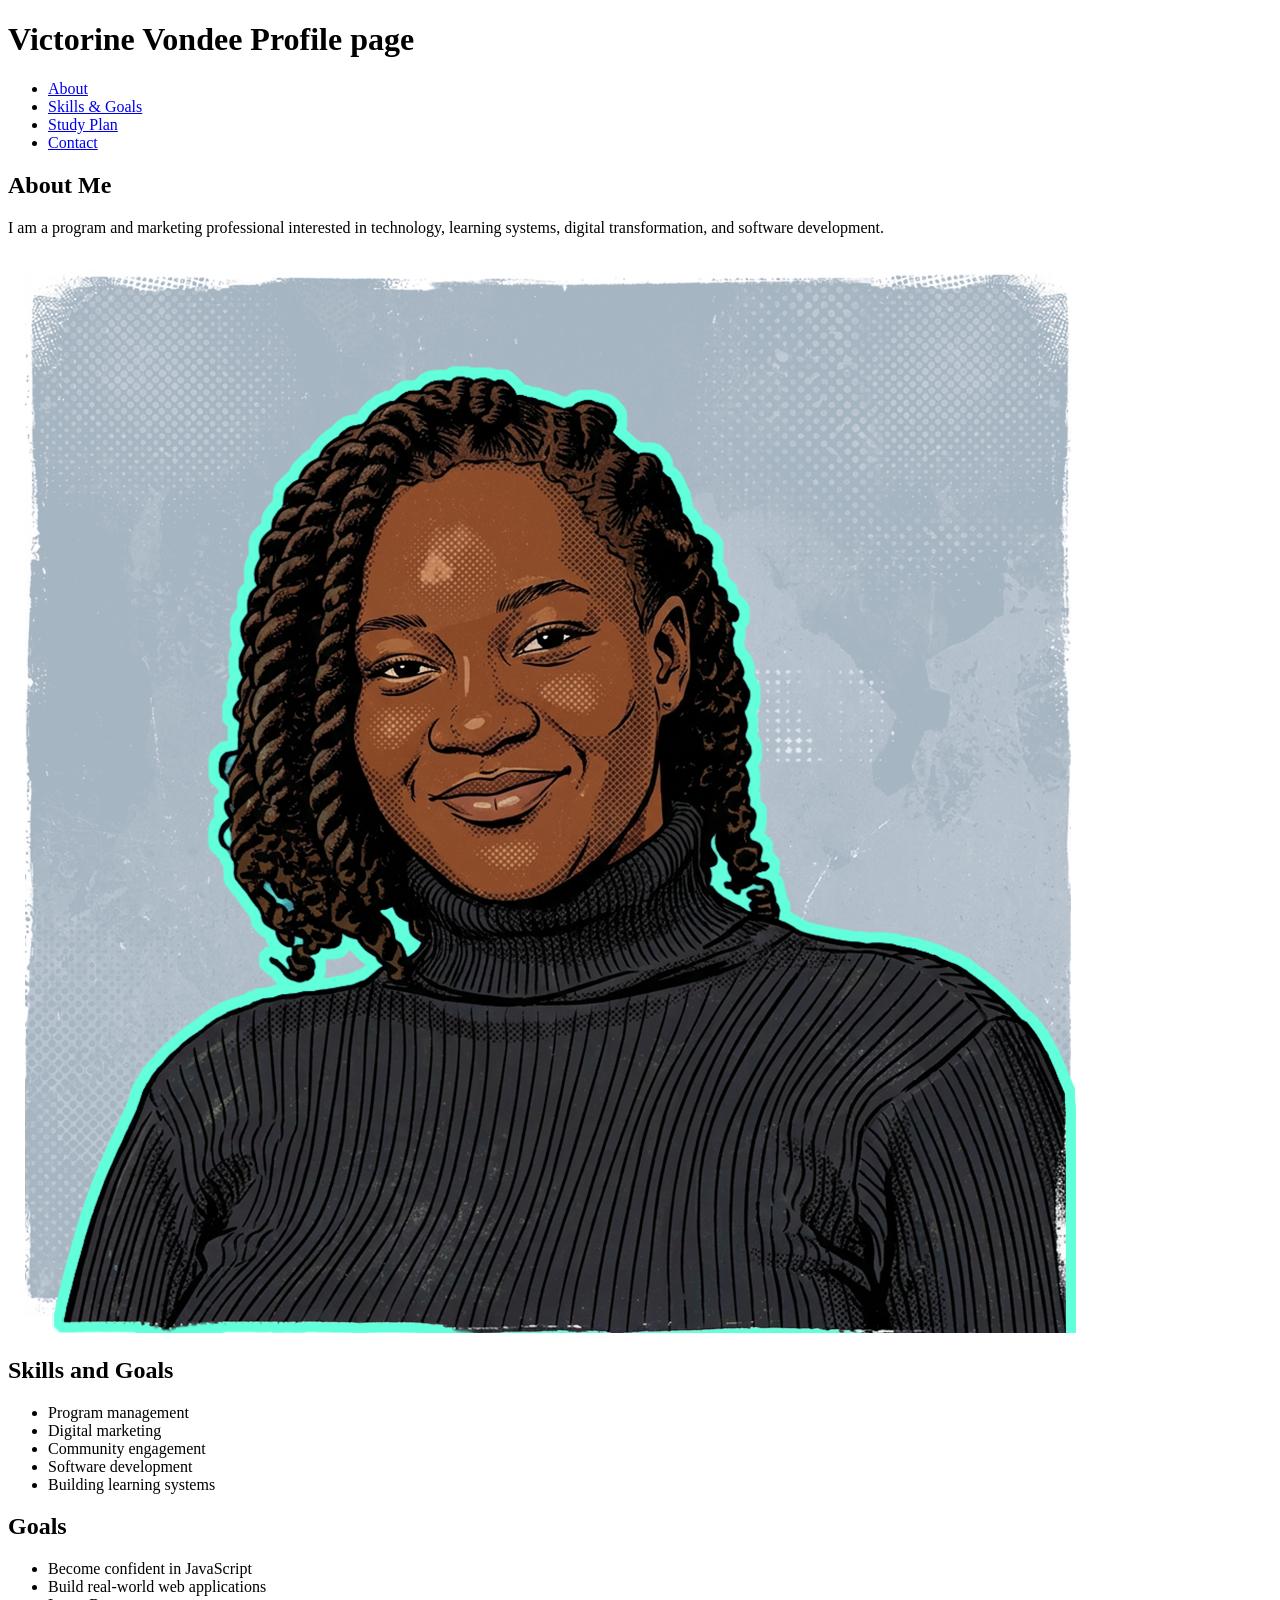
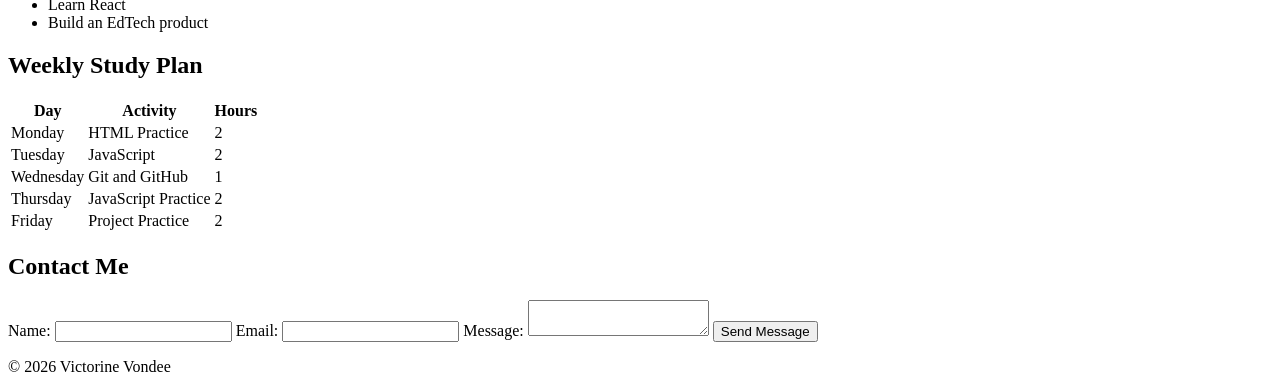
==== profile.html @ f6749c2d "Build personal profile page" ====
<!DOCTYPE html>
<html lang="en">
<head>
	<meta charset="UTF-8">
	<meta name="viewport" content="width=device-width, initial-scale=1.0">
	<title>Victorine Vondee</title>
</head>

<body>
<header>
	<h1>Victorine Vondee Profile page</h1>
</header>
<nav>
    <ul>
        <li><a href="#about">About</a></li>
        <li><a href="#skills">Skills & Goals</a></li>
        <li><a href="#study-plan">Study Plan</a></li>
        <li><a href="#contact">Contact</a></li>
    </ul>
</nav>
<main>
<section id="about">
    <h2>About Me</h2>

    <p>
        I am a program and marketing professional interested in technology,
        learning systems, digital transformation, and software development.
    </p>
    <img src="Images/victorinevondee.png" alt="Victorine Vondee smiling for a profile photo">

</section>

<section id="skills">
    <h2>Skills and Goals</h2>

    <ul>
        <li>Program management</li>
        <li>Digital marketing</li>
        <li>Community engagement</li>
        <li>Software development</li>
        <li>Building learning systems</li>
    </ul>
</section>

<section id="goals">
    <h2>Goals</h2>
    <ul>
        <li>Become confident in JavaScript</li>
        <li>Build real-world web applications</li>
        <li>Learn React</li>
        <li>Build an EdTech product</li>
    </ul>
</section>

<section id="study-plan">
    <h2>Weekly Study Plan</h2>

    <table>
        <thead>
            <tr>
                <th>Day</th>
                <th>Activity</th>
                <th>Hours</th>
            </tr>
        </thead>

        <tbody>
            <tr>
                <td>Monday</td>
                <td>HTML Practice</td>
                <td>2</td>
            </tr>

            <tr>
                <td>Tuesday</td>
                <td>JavaScript</td>
                <td>2</td>
            </tr>

            <tr>
                <td>Wednesday</td>
                <td>Git and GitHub</td>
                <td>1</td>
            </tr>

            <tr>
                <td>Thursday</td>
                <td>JavaScript Practice</td>
                <td>2</td>
            </tr>

            <tr>
                <td>Friday</td>
                <td>Project Practice</td>
                <td>2</td>
            </tr>
        </tbody>
    </table>
</section>
<section id="contact">
    <h2>Contact Me</h2>

    <form>
     <label for="name">Name:</label>
<input type="text" id="name" name="name">   

<label for="email">Email:</label>
<input type="email" id="email" name="email">

<label for="message">Message:</label>
<textarea id="message" name="message"></textarea>

 <button type="submit">Send Message</button>

    </form>
</section>

</main>
<footer>
    <p>&copy; 2026 Victorine Vondee</p>
</footer>
</body>
</html>
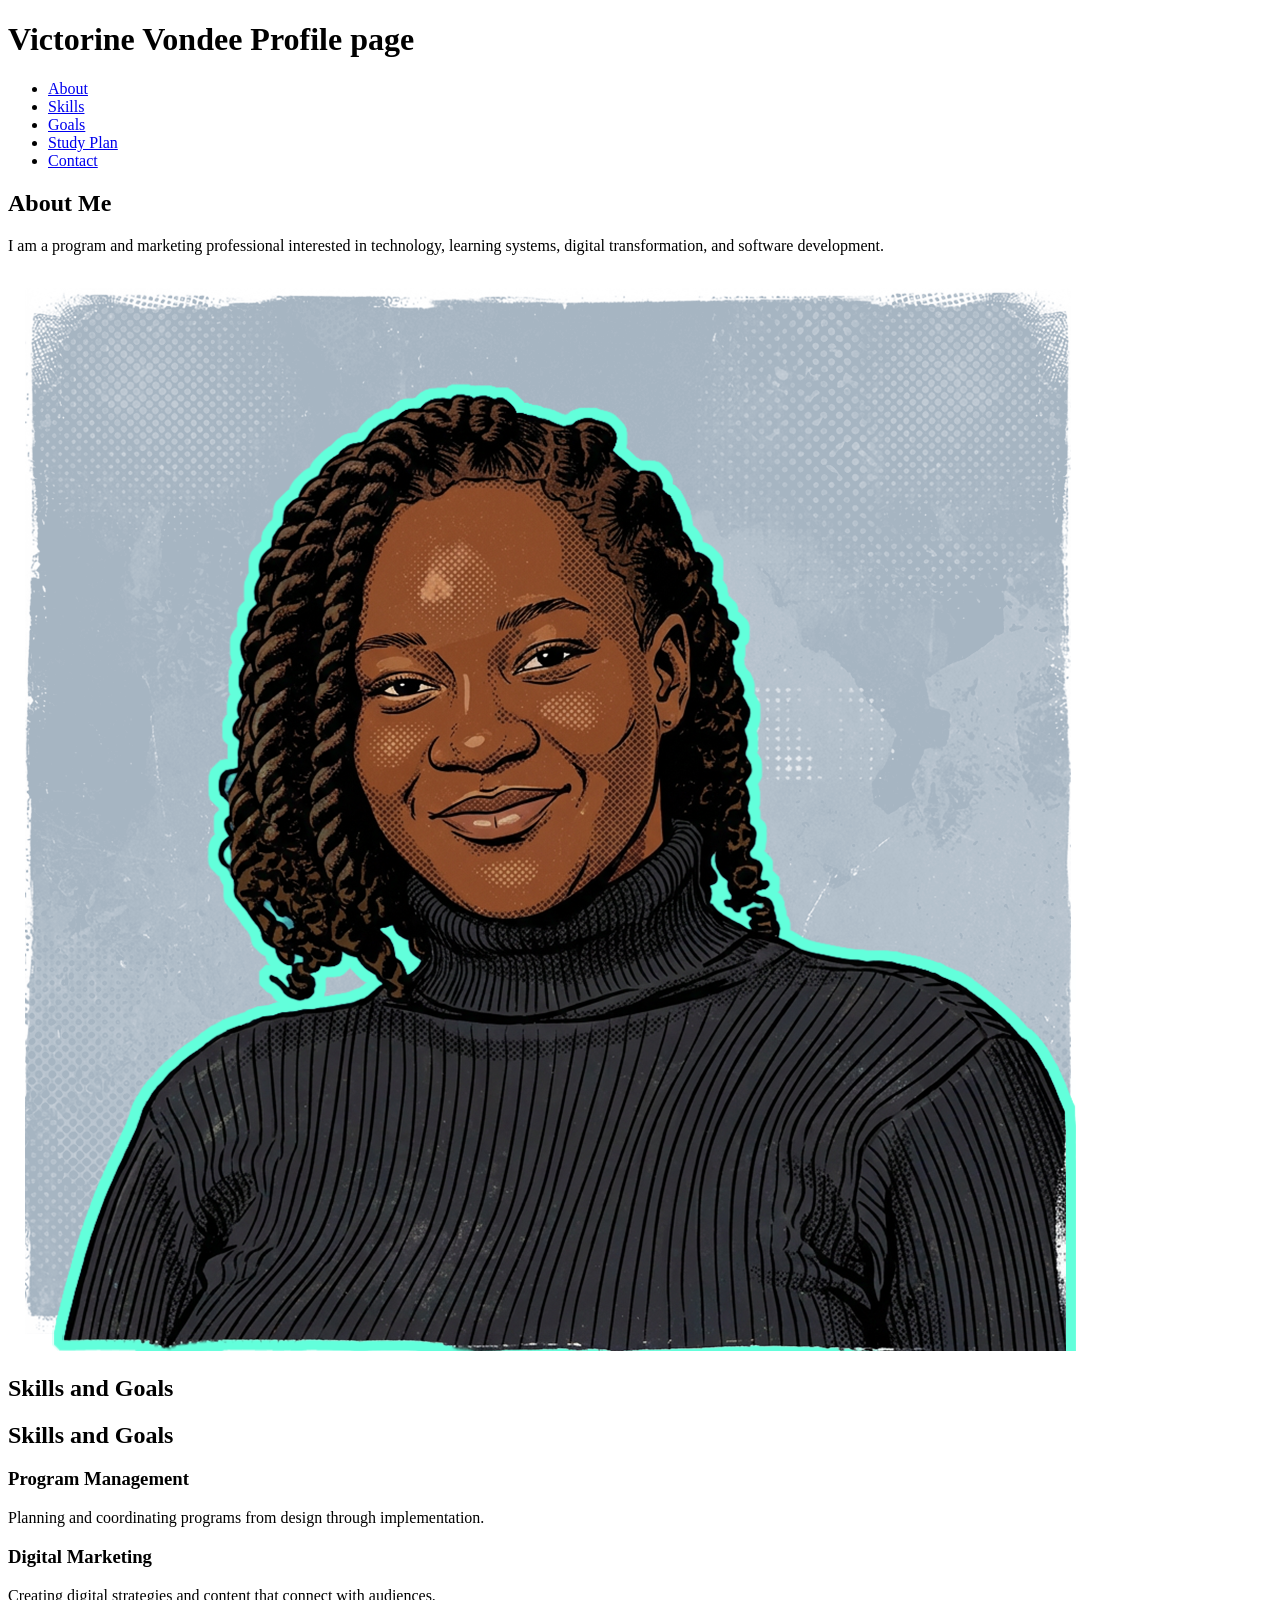
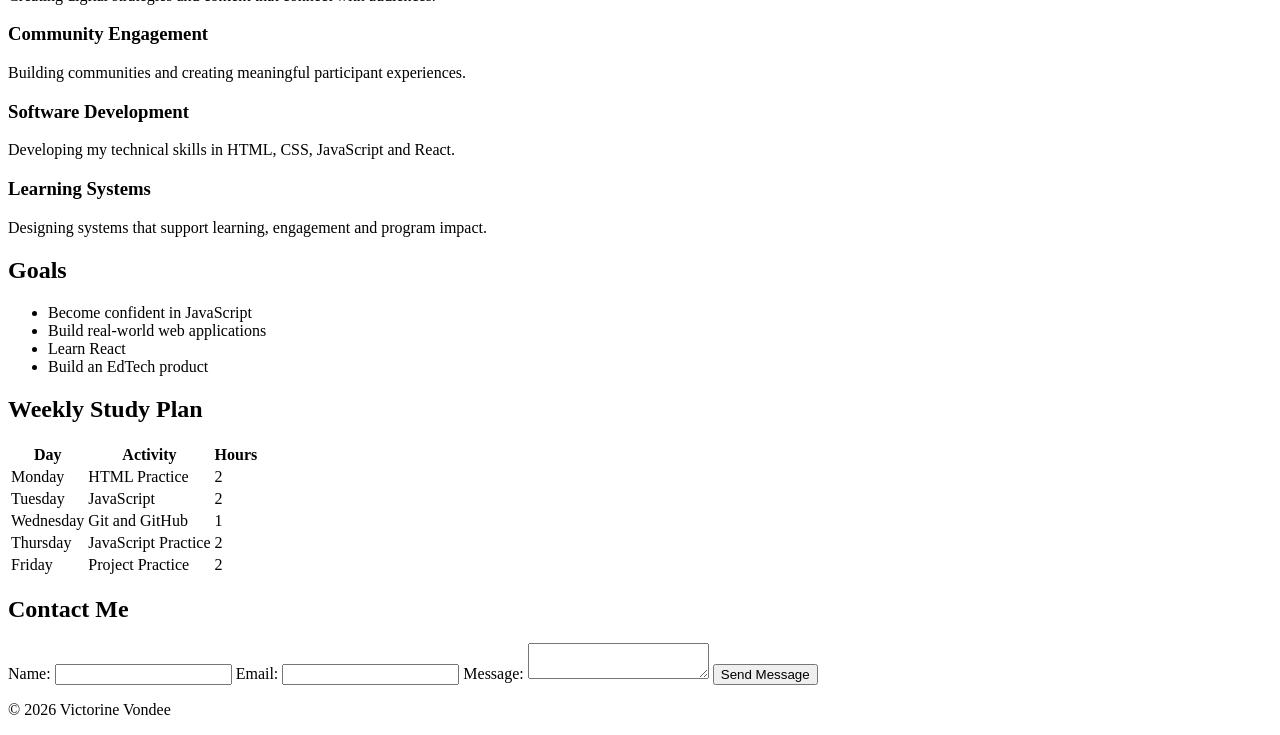
==== commit 13642697: "Style profile page and make it responsive" ====
--- a/profile.html
+++ b/profile.html
@@ -4,6 +4,7 @@
 	<meta charset="UTF-8">
 	<meta name="viewport" content="width=device-width, initial-scale=1.0">
 	<title>Victorine Vondee</title>
+    <link rel="stylesheet" href="style.css">
 </head>
 
 <body>
@@ -13,7 +14,8 @@
 <nav>
     <ul>
         <li><a href="#about">About</a></li>
-        <li><a href="#skills">Skills & Goals</a></li>
+        <li><a href="#skills">Skills</a></li>
+        <li><a href="#goals">Goals</a></li>
         <li><a href="#study-plan">Study Plan</a></li>
         <li><a href="#contact">Contact</a></li>
     </ul>
@@ -33,13 +35,36 @@
 <section id="skills">
     <h2>Skills and Goals</h2>
 
-    <ul>
-        <li>Program management</li>
-        <li>Digital marketing</li>
-        <li>Community engagement</li>
-        <li>Software development</li>
-        <li>Building learning systems</li>
-    </ul>
+    <section id="skills">
+    <h2>Skills and Goals</h2>
+
+    <div class="skills-container">
+        <div class="skill-card">
+            <h3>Program Management</h3>
+            <p>Planning and coordinating programs from design through implementation.</p>
+        </div>
+
+        <div class="skill-card">
+            <h3>Digital Marketing</h3>
+            <p>Creating digital strategies and content that connect with audiences.</p>
+        </div>
+
+        <div class="skill-card">
+            <h3>Community Engagement</h3>
+            <p>Building communities and creating meaningful participant experiences.</p>
+        </div>
+
+        <div class="skill-card">
+            <h3>Software Development</h3>
+            <p>Developing my technical skills in HTML, CSS, JavaScript and React.</p>
+        </div>
+
+        <div class="skill-card">
+            <h3>Learning Systems</h3>
+            <p>Designing systems that support learning, engagement and program impact.</p>
+        </div>
+    </div>
+</section>
 </section>
 
 <section id="goals">
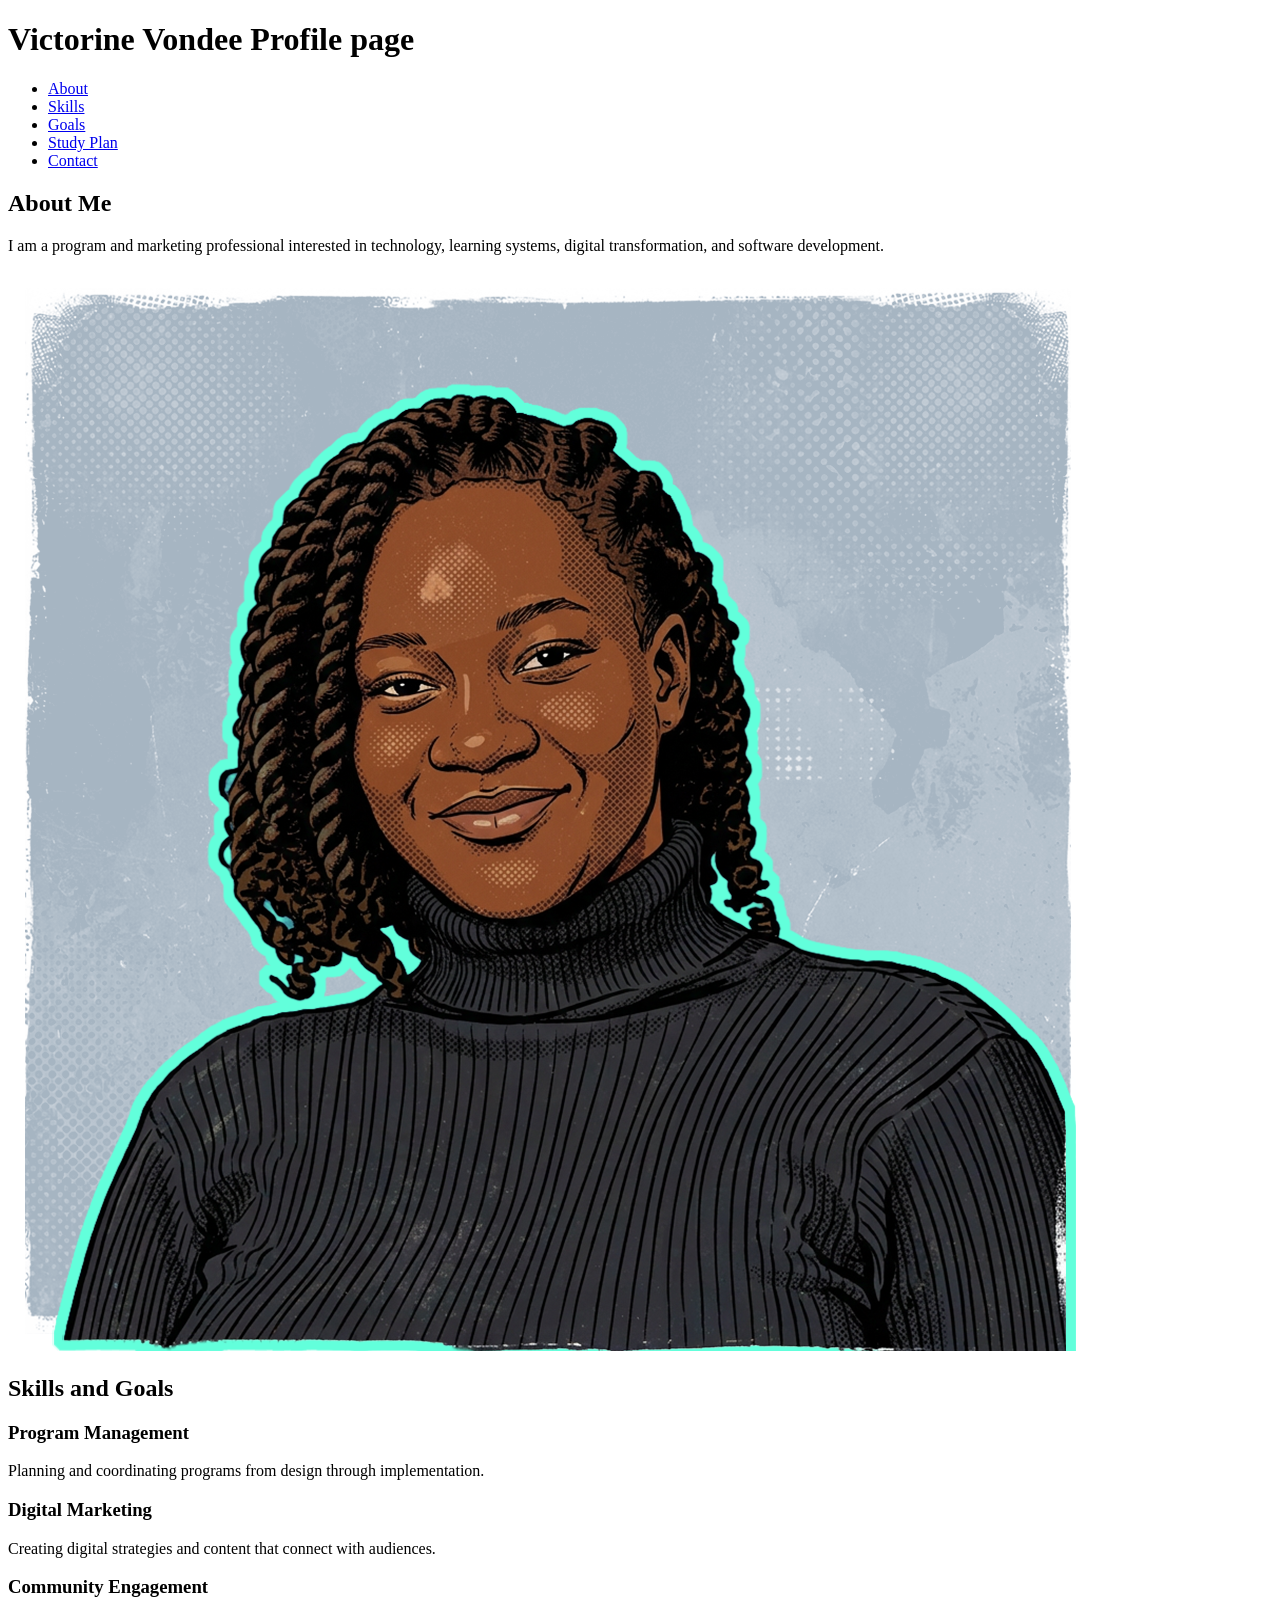
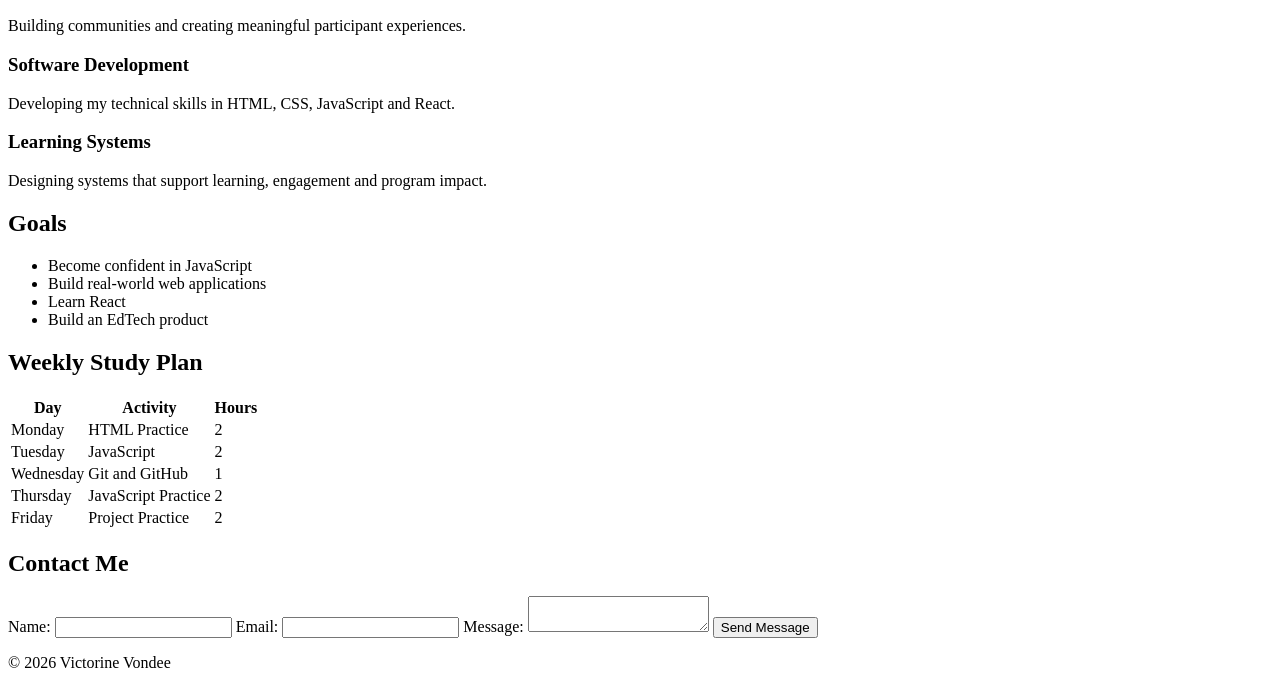
==== commit 2d19bf01: "Remove duplicate skills section in profile.html Removed duplicate 'Skills and Goals' section." ====
--- a/profile.html
+++ b/profile.html
@@ -31,9 +31,6 @@
     <img src="Images/victorinevondee.png" alt="Victorine Vondee smiling for a profile photo">
 
 </section>
-
-<section id="skills">
-    <h2>Skills and Goals</h2>
 
     <section id="skills">
     <h2>Skills and Goals</h2>
